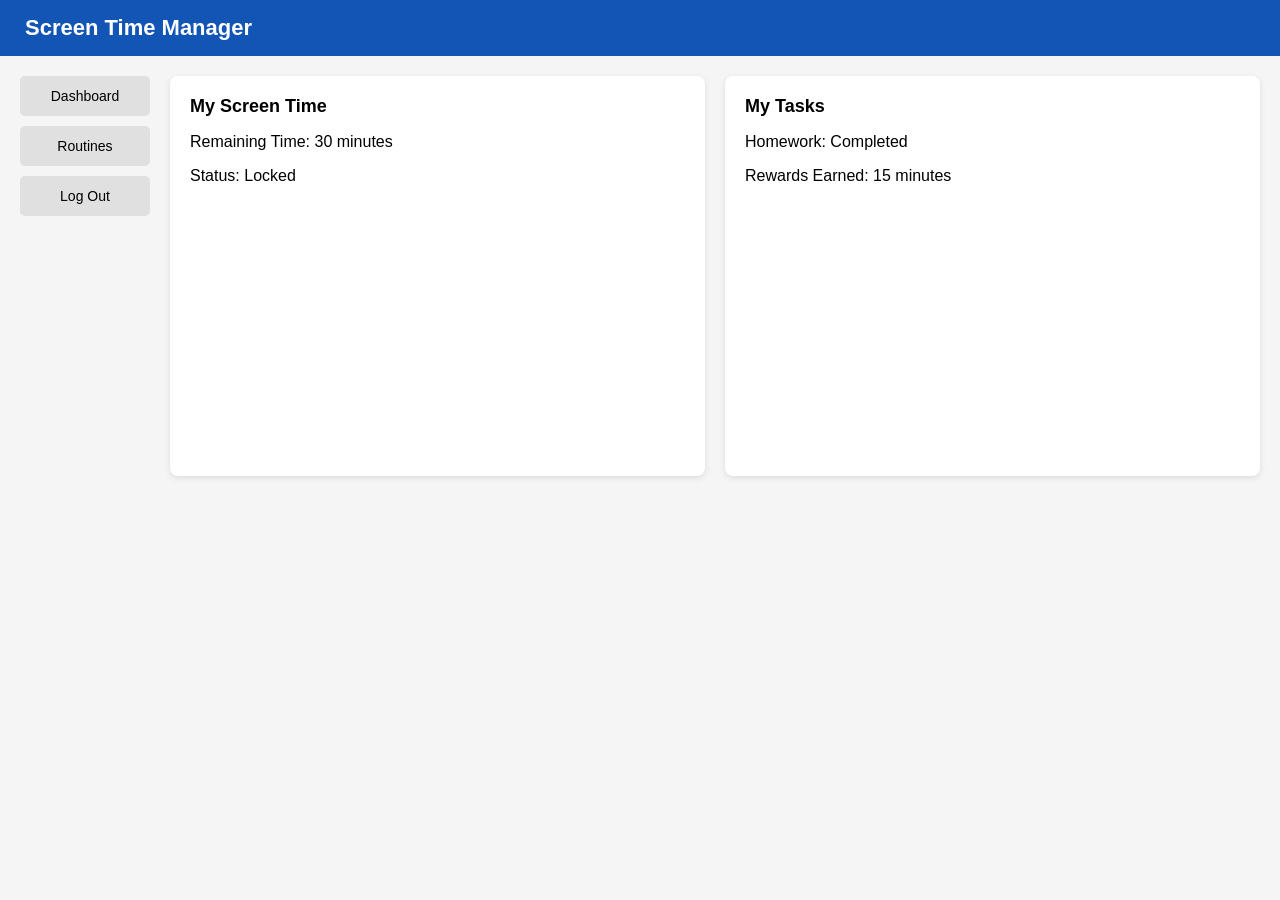
==== child.html @ ed28fab0 "added login screen and basic template for child desktop session" ====
<!DOCTYPE html>
<html lang="en">
<head>
    <meta charset="UTF-8">
    <meta name="viewport" content="width=device-width, initial-scale=1.0">
    <title>Child Dashboard - Screen Time Manager</title>
    <link rel="stylesheet" href="style.css">
</head>

<body>
    <header>
        <h1>Screen Time Manager</h1>
    </header>

    <main>
        <nav>
            <button>Dashboard</button>
            <button>Routines</button>
            <button onclick="window.location.href='login.html'">Log Out</button>
        </nav>

        <section>
            <h2>My Screen Time</h2>
            <p>Remaining Time: 30 minutes</p>
            <p>Status: Locked</p>
        </section>

        <section>
            <h2>My Tasks</h2>
            <p>Homework: Completed</p>
            <p>Rewards Earned: 15 minutes</p>
        </section>
    </main>
</body>
</html>
---- style.css ----
/* General page styling */
body {
    margin: 0;
    font-family: Arial, sans-serif;
    background-color: #f5f5f5;
}

/* Blue header */
header {
    background-color: #1255b5;
    color: white;
    padding: 15px 25px;
}

header h1 {
    font-size: 22px;
    margin: 0;
}

/* Main dashboard layout */
main {
    display: flex;
    gap: 20px;
    padding: 20px;
    min-height: 400px;
}

/* Left navigation sidebar */
nav {
    display: flex;
    flex-direction: column;
    gap: 10px;
    width: 130px;
}

/* Buttons */
button {
    padding: 12px;
    border: none;
    border-radius: 5px;
    background-color: #e0e0e0;
    cursor: pointer;
    font-size: 14px;
}

button:hover {
    background-color: #c5d9f5;
}

/* Dashboard panels */
section {
    background-color: white;
    padding: 20px;
    border-radius: 8px;
    flex: 1;
    box-shadow: 0 2px 6px rgba(0,0,0,0.1);
}

section h2 {
    font-size: 18px;
    margin-top: 0;
}

/* Parent Controls buttons */
#grant-reward {
    background-color: #d7e7ff;
    margin-bottom: 10px;
}
.hidden {
    display: none;
}

#reward-screen {
    background: white;
    margin: 25px auto;
    padding: 25px;
    max-width: 500px;
    border-radius: 8px;
}

.reward-options {
    display: flex;
    gap: 10px;
    margin: 20px 0;
}

.reward-option {
    background: #1685ed;
    color: white;
    flex: 1;
}

.reward-option.selected {
    background: #07549c;
    outline: 3px solid #a9d9ff;
}

#confirm-reward {
    background: #a66e4d;
    color: white;
}

#confirm-reward:disabled {
    opacity: 0.5;
    cursor: not-allowed;
}

/* Login Screen */
.login-container {
    padding: 20px;
}
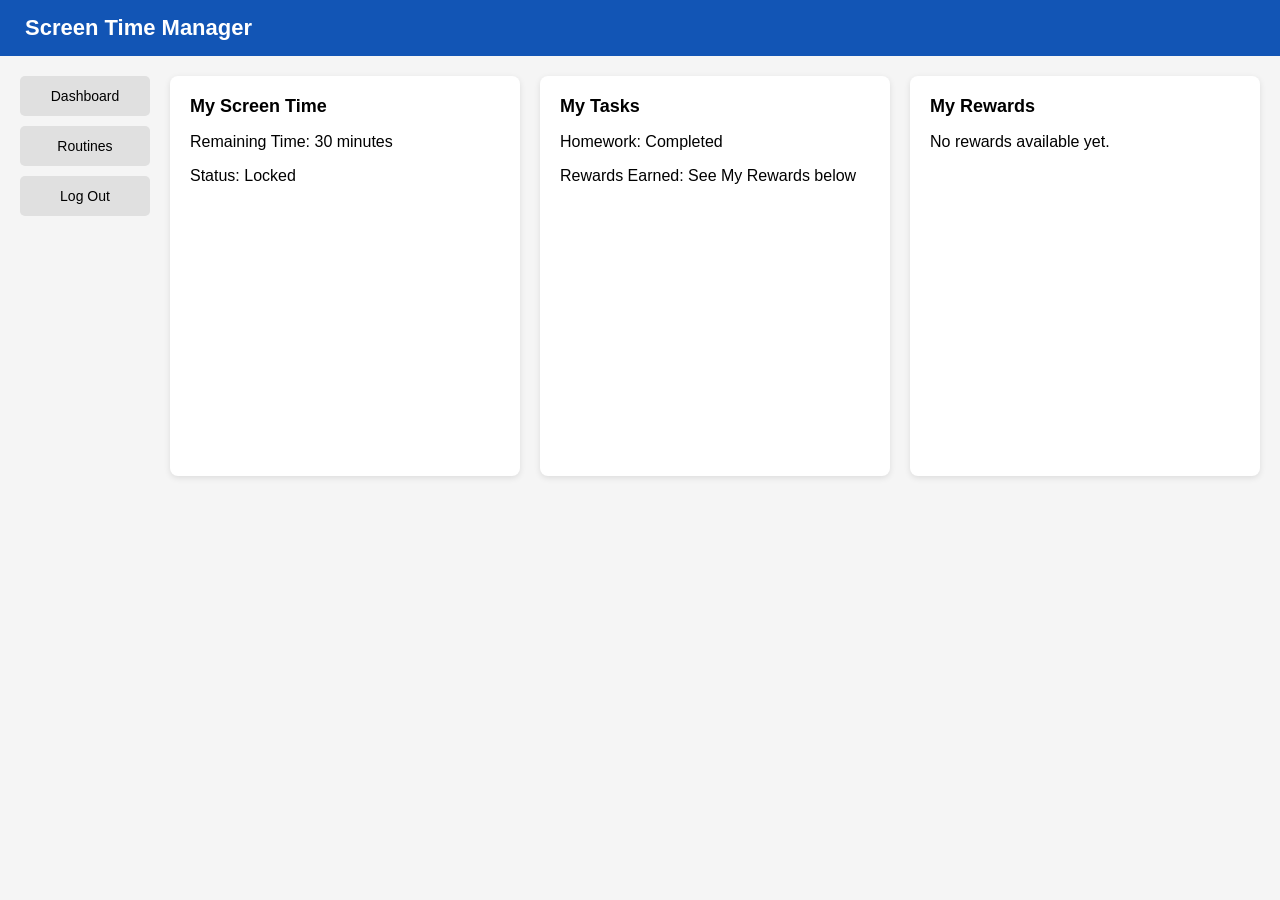
==== commit a84d06b7: "Implement parent-to-child reward workflow -Implement reward confirmation using JavaScript and localS" ====
--- a/child.html
+++ b/child.html
@@ -28,8 +28,51 @@
         <section>
             <h2>My Tasks</h2>
             <p>Homework: Completed</p>
-            <p>Rewards Earned: 15 minutes</p>
+            <p>Rewards Earned: See My Rewards below</p>
+        </section>
+
+        <section>
+            <h2>My Rewards</h2>
+
+            <p id="reward-message">
+                No rewards available yet.
+            </p>
+
+            <div id="reward-content" class="hidden">
+                <p id="reward-description"></p>
+
+                <a id="reward-link"
+                href="https://www.youtube.com/"
+                target="_blank"
+                rel="noopener noreferrer"
+                class="hidden">
+                    Open YouTube
+                </a>
+            </div>
         </section>
     </main>
+
+    <script>
+        const savedReward = localStorage.getItem("childReward");
+
+        const rewardMessage = document.getElementById("reward-message");
+        const rewardContent = document.getElementById("reward-content");
+        const rewardDescription = document.getElementById("reward-description");
+        const rewardLink = document.getElementById("reward-link");
+
+        if (savedReward) {
+            rewardMessage.textContent = "Your parent approved a reward!";
+            rewardContent.classList.remove("hidden");
+
+            if (savedReward === "Unlock app") {
+                rewardDescription.textContent = "YouTube is now unlocked!";
+                rewardLink.classList.remove("hidden");
+            } else {
+                rewardDescription.textContent =
+                    `You received: ${savedReward}`;
+            }
+        }
+    </script>
+
 </body>
 </html>
--- a/style.css
+++ b/style.css
@@ -106,6 +106,47 @@
 }
 
 /* Login Screen */
+
 .login-container {
+    width: calc(100% - 40px);
+    max-width: 400px;
+    margin: 20px auto;
     padding: 20px;
+    box-sizing: border-box;
 }
+
+.login-options {
+    display: flex;
+    gap: 10px;
+    margin-bottom: 20px;
+}
+
+.login-options button {
+    flex: 1;
+    min-height: 44px;
+}
+
+#login-form,
+#password-container {
+display: flex;
+flex-direction: column;
+gap: 8px;
+}
+
+#password-container.hidden {
+display: none;
+}
+
+#login-form input {
+box-sizing: border-box;
+width: 100%;
+min-height: 44px;
+padding: 10px 12px;
+margin-bottom: 12px;
+}
+
+#login-submit {
+width: 100%;
+min-height: 44px;
+margin-top: 8px;
+}
